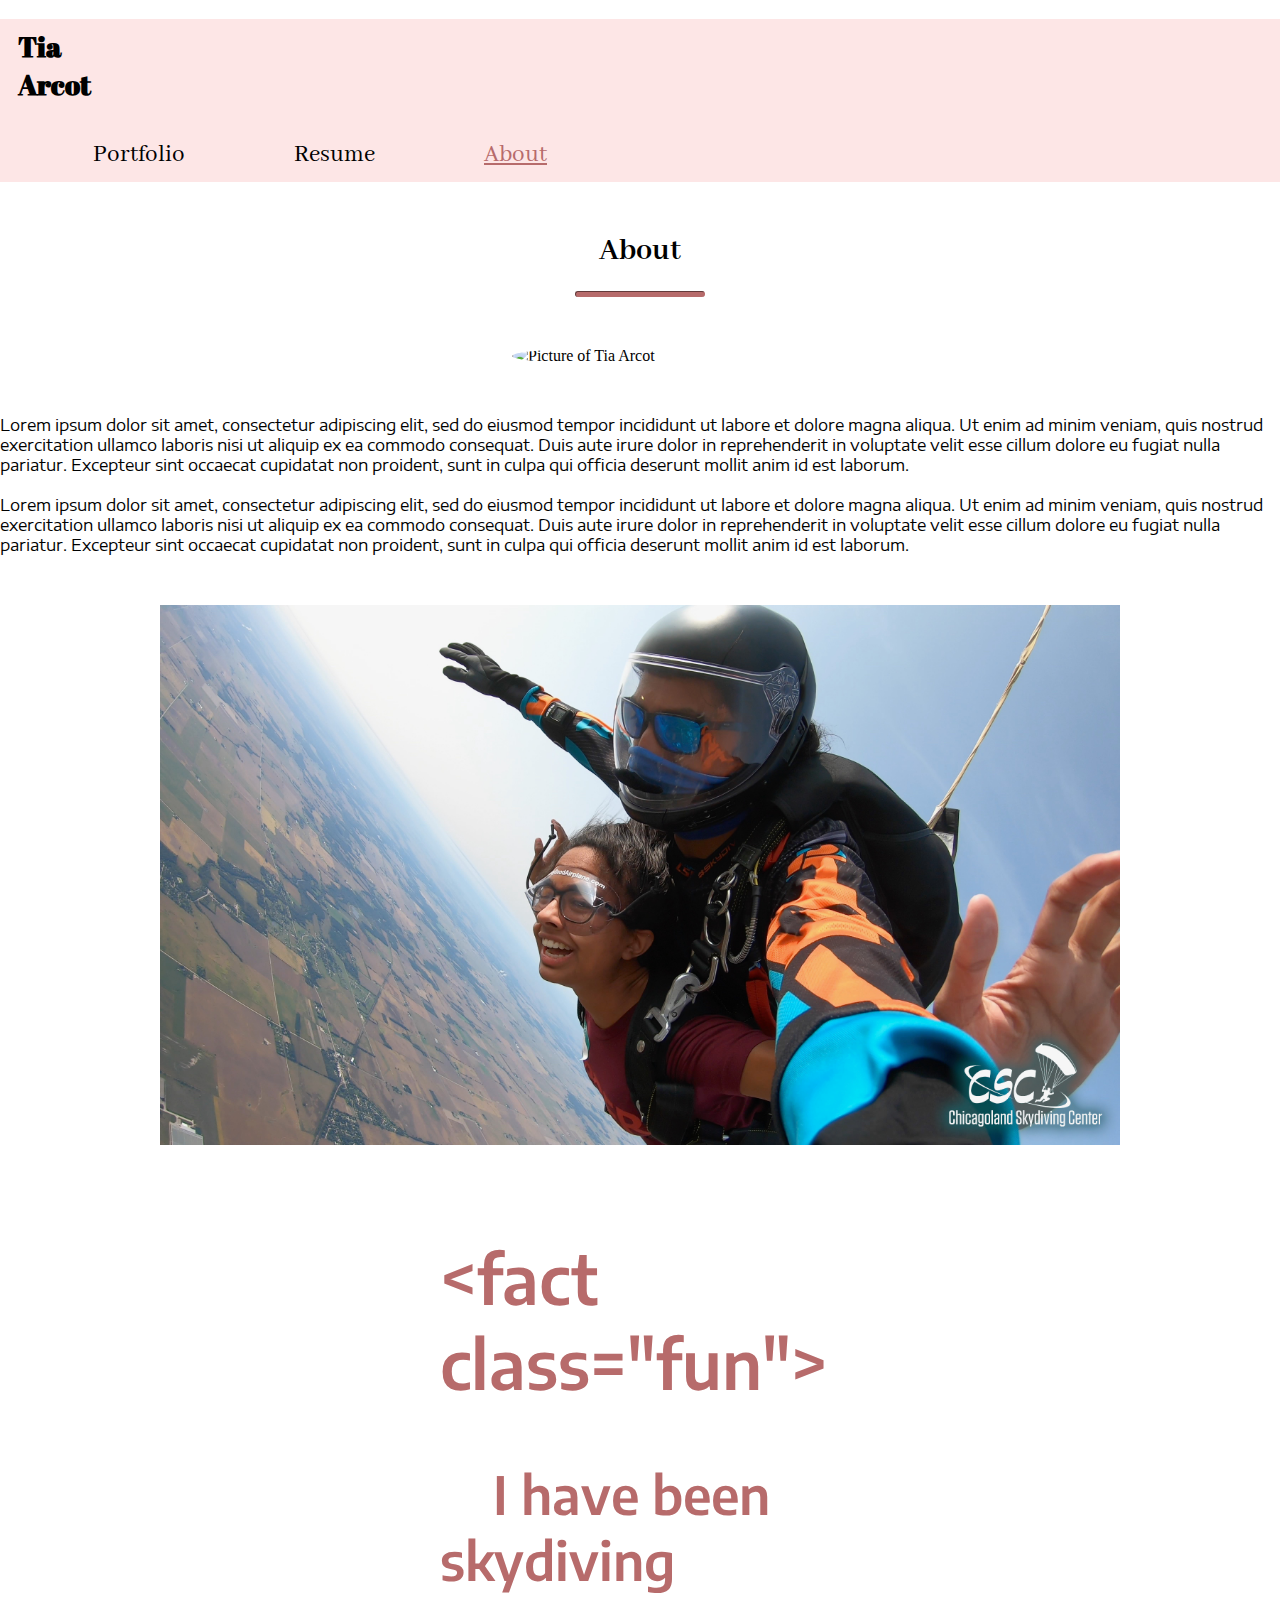
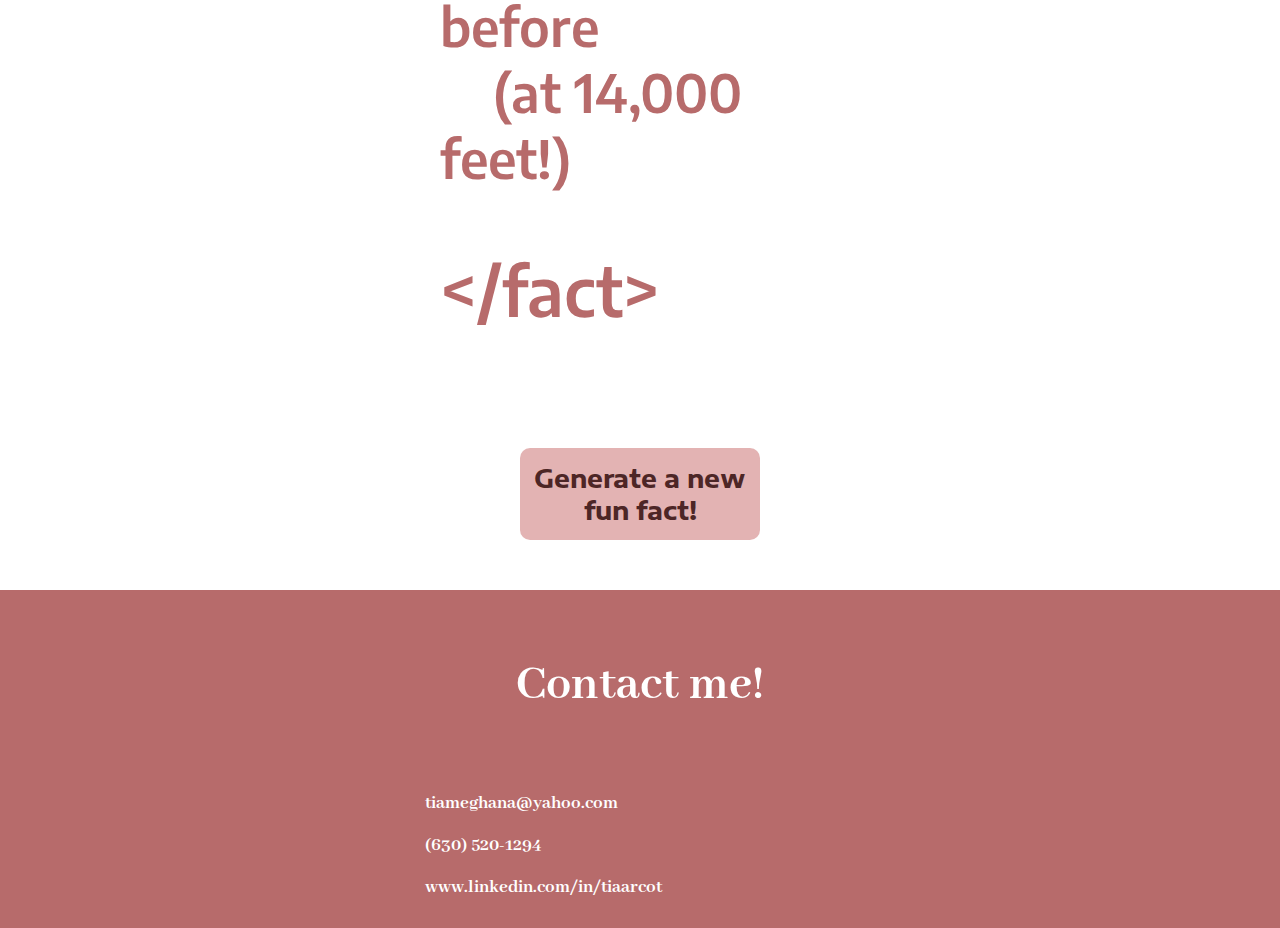
==== about.html @ 9329674c "adding files" ====
<!DOCTYPE html>
<html>
<head>
    <title>Tia Arcot</title>

    <!--Bootstrap-->
    <link href="https://cdn.jsdelivr.net/npm/bootstrap@5.1.3/dist/css/bootstrap.min.css" rel="stylesheet" integrity="sha384-1BmE4kWBq78iYhFldvKuhfTAU6auU8tT94WrHftjDbrCEXSU1oBoqyl2QvZ6jIW3" crossorigin="anonymous">

    <!--Regular CSS-->
    <link rel="stylesheet" href="style.css">

    <!--Abril Fatface Font-->
    <link rel="preconnect" href="https://fonts.googleapis.com">
    <link rel="preconnect" href="https://fonts.gstatic.com" crossorigin>
    <link href="https://fonts.googleapis.com/css2?family=Abril+Fatface&display=swap" rel="stylesheet">

    <!--Abhaya Libre Font-->
    <link rel="preconnect" href="https://fonts.googleapis.com">
    <link rel="preconnect" href="https://fonts.gstatic.com" crossorigin>
    <link href="https://fonts.googleapis.com/css2?family=Abhaya+Libre:wght@700&display=swap" rel="stylesheet">

    <!--Encode Sans Expanded Font-->
    <link rel="preconnect" href="https://fonts.googleapis.com">
    <link rel="preconnect" href="https://fonts.gstatic.com" crossorigin>
    <link href="https://fonts.googleapis.com/css2?family=Encode+Sans+Expanded:wght@400;600&display=swap" rel="stylesheet">

    <!--Encode Sans Font-->
    <link rel="preconnect" href="https://fonts.googleapis.com">
    <link rel="preconnect" href="https://fonts.gstatic.com" crossorigin>
    <link href="https://fonts.googleapis.com/css2?family=Encode+Sans:wght@400;500;600;700;800&display=swap" rel="stylesheet">

    <!--Font Awesome Icons-->
    <script src="https://kit.fontawesome.com/a4cff998de.js" crossorigin="anonymous"></script>
</head>
<body>
    <div class="container-fluid navbar">
        <h1><a href="homepage.html">Tia<br>Arcot</a></h1>
        <ul>
            <li><a href="portfolio.html">Portfolio</a></li>
            <li><a  href="resume.html">Resume</a></li>
            <li class="active"><a  href='about.html'>About</a></li>
        </ul>
    </div>
    <h1 class="pageTitle">About</h1>
    <hr size="1">
    <img class="img-fluid aboutPicture" src="assets/tiapicture.jpg" alt="Picture of Tia Arcot"/>
    <div class="container aboutText">
        <p>Lorem ipsum dolor sit amet, consectetur adipiscing elit, sed do eiusmod tempor incididunt ut labore et dolore magna aliqua. Ut enim ad minim veniam, quis nostrud exercitation ullamco laboris nisi ut aliquip ex ea commodo consequat. Duis aute irure dolor in reprehenderit in voluptate velit esse cillum dolore eu fugiat nulla pariatur. Excepteur sint occaecat cupidatat non proident, sunt in culpa qui officia deserunt mollit anim id est laborum.<br><br>Lorem ipsum dolor sit amet, consectetur adipiscing elit, sed do eiusmod tempor incididunt ut labore et dolore magna aliqua. Ut enim ad minim veniam, quis nostrud exercitation ullamco laboris nisi ut aliquip ex ea commodo consequat. Duis aute irure dolor in reprehenderit in voluptate velit esse cillum dolore eu fugiat nulla pariatur. Excepteur sint occaecat cupidatat non proident, sunt in culpa qui officia deserunt mollit anim id est laborum.</p>
    </div>
    <div class="container d-flex align-items-center justify-content-center fact">
        <div class="row text-center">
            <div class="col-lg factImage">
                <img class="img-fluid" src="assets/skydiving.jpg" alt="Picture of Tia Skydiving"/>
            </div>
            <div class="col-lg align-self-center factText">
                <h2>&lt;fact class="fun"&gt;</h2>
                <h3>&emsp;I have been skydiving before<br>&emsp;(at 14,000 feet!)</h3>
                <h2>&lt;/fact&gt;</h2>
            </div>
        </div>
    </div>
    <button type="button" class="aboutButton" onclick="formValidation()">Generate a new<br>fun fact!</button>
    <div class="container-fluid contact">
        <div class="row text-center">
            <div class="col-lg-6 align-self-center contactHeading">
                <h2>Contact me!</h2>
            </div>
            <div class="col-lg-6 align-self-center contactInfo">
                <h3><a href="mailto:someone@yoursite.com"><i class="fa-solid fa-envelope"></i>tiameghana@yahoo.com</a></h3>
                <h3><i class="fa-solid fa-phone"></i>(630) 520-1294</h3>
                <h3><a href="https://www.linkedin.com/in/tiaarcot/" target="_blank"><i class="fa-brands fa-linkedin"></i>www.linkedin.com/in/tiaarcot</a></h3>
            </div>
        </div>
    </div>
</body>
</html>
---- style.css ----
html,body {
    margin:0;
    padding:0;
    overflow-x:hidden;
}

body {
    padding-bottom: 50px;
}

/*Navbar*/
.navbar {
    background-color: #FDE6E6;
}

.navbar h1 {
    font-family: 'Abril Fatface', cursive;
    font-size: 28px;
    margin-left: 10px;
}

.navbar ul {
  display: block;
  list-style-type: none;
  margin-bottom: 0px;
  padding-top: 18px;
  font-family: 'Abhaya Libre', serif;
}

.navbar li {
  display: inline-block;
  padding: 5px 30px;
  font-size: 25px;
  margin-left: 15px;
  margin-right: 15px;
  margin-top: -50px;
}

.navbar a {
  display: block;
  padding: 8px;
  color: black;
  text-decoration: none;
}

.navbar a:hover {
  color: #B76B6B;
}

.active a {
    color: #B76B6B;
    text-decoration: underline;
}

/*General Bootstrap Alignment*/
.row  {
    text-align: center;
}

/*Homepage*/
.homepageSentence {
    position: relative;
    text-align: center;
    font-family: 'Encode Sans Expanded', sans-serif;
    font-size: 35px;
    margin-top: 50px;
}

#changeWord {
    color: #B76B6B;
    font-weight: 800;
}

#changeWord:after {
  content:"";
  animation: changeWord 5s linear infinite;
}

@keyframes changeWord {
  0% { content:"content writing"; }
  20% { content:"design"; }
  40% { content:"problem-solving"; }
  60% { content: "research"; }
  80% { content: "analytics"; }
  100% { content:"content writing"; }
}

.helloImage img {
    max-height: 664.5px;
    max-width: 405px;
}

.helloText {
    font-family: 'Encode Sans Expanded', sans-serif;
    text-align: left;
}

.helloText h2 {
    font-size: 50px;
    font-weight: 600;
    margin-bottom: 25px;
}

.helloText p {
    font-size: 25px;
    font-weight: 400;
}

.pageLinks {
    font-family: 'Abhaya Libre', serif;
}

.pageLinks h3 {
    font-size: 30px;
    margin-top: 50px;
}

.pageLinks img {
    max-width: 55%;
    max-height: 55%x;
    margin-bottom: 50px;
}

.homepageLink {
    text-decoration: none;
    color: black;
}

.homepageLink:hover {
    color: #B76B6B;
}


/*General Underline Styling*/
hr {
    height: 5px;
    max-width: 10%;
    background: #B76B6B;
    margin: 0 auto;
    border-color: #B76B6B;
    border-radius: 10px;
    margin-bottom: 50px;
    opacity: 100%;
}

/*General Page Title*/
.pageTitle {
    text-align: center;
    font-family: 'Abhaya Libre', serif;
    margin-top: 50px;
}

/*Portfolio Page*/
.portfolioButton {
  background: #B76B6B;
  border: 1px #B76B6B;
  border-radius: 10px;
  display: block;
  font-family: 'Abhaya Libre', serif;
  text-align: center;
  width: 60%;
  padding: 14px;
  font-size: 20px;
  margin-left: auto;
  margin-right: auto;
  margin-bottom: 30px;
  color: white;
}

.portfolioButtons a {
    text-decoration: none;
}

.portfolioButtons button:hover {
    background-color: #E3B3B3;
    transition: 0.3s;
}

.portfolioHeadings {
    text-align: center;
    font-family: 'Abhaya Libre', serif;
    margin-top: 75px;
}

.left {
    background-color: #FFFAFA;
    border-style: solid;
    border-width: 2px;
    border-color: #B76B6B;
    border-radius: 10px;
    padding: 15px;
    transition: transform 0.5s;
}

.right {
    background-color: #FFFAFA;
    border-style: solid;
    border-width: 2px;
    border-color: #B76B6B;
    border-radius: 10px;
    padding: 15px;
    transition: transform 0.5s;
}

.left:hover {
    transform: scale(1.05);
}

.right:hover {
    transform: scale(1.05);
}

.left h5 {
    text-align: center;
    font-family: 'Encode Sans', sans-serif;
    font-weight: 700;
    color: #B76B6B;
}

.left h6 {
    text-align: center;
    font-family: 'Encode Sans', sans-serif;
    font-weight: 600;
}

.left p {
    font-family: 'Encode Sans', sans-serif;
    font-weight: 500;
}

.right h5 {
    text-align: center;
    font-family: 'Encode Sans', sans-serif;
    font-weight: 700;
    color: #B76B6B;
}

.right h6 {
    text-align: center;
    font-family: 'Encode Sans', sans-serif;
    font-weight: 600;
}

.right p {
    font-family: 'Encode Sans', sans-serif;
    font-weight: 500;
}

.projectLink {
    text-decoration: none;
    color: black;
}

.projectLink:hover {
    text-decoration: none;
    color: black !important;
}

/*Resume Page*/
iframe {
     width: 75%;
     height: 500px;
     display: block;
     margin: 0px auto;
}

/*About Page*/
.aboutPicture {
    border-radius: 50%;
    width: 20%;
    height: 20%;
    display: block;
    margin: 0 auto;
}

.aboutText {
    font-family: 'Encode Sans Expanded', sans-serif;
    margin-left: auto;
    margin-right: auto;
    margin-top: 50px;
}

.fact {
    margin-top: 50px;
    display: block;
}

.factText {
    font-family: 'Encode Sans', sans-serif;
    text-align: left;
    color: #B76B6B;
    font-size: 45px;
    font-weight: bold;
    padding: 30px 0;
    margin: auto;
    width: 400px;
}

.factText h2 {
    font-weight: 600;
}

.factText h3 {
    font-weight: 600;
}

.factImage img {
    width: 75%;
    height: auto;
}

.aboutButton {
  background: #E3B3B3;
  border: 1px #E3B3B3;
  border-radius: 10px;
  display: block;
  font-family: 'Encode Sans Expanded', sans-serif;
  font-weight: 700;
  text-align: center;
  max-width: 50%;
  padding: 14px;
  font-size: 25px;
  margin: 30px auto;
  color: #4D2626;
}

.contact {
    font-family: 'Abhaya Libre', serif;
    background-color: #B76B6B;
    color: white;
    padding: 10px;
    margin-top: 50px;
    margin-bottom: -50px;
}

.contactHeading {
    padding: 15px 0;
}

.contactHeading h2 {
    font-size: 50px;
}

.contactInfo {
    text-align: left;
    width: 450px;
    margin: 0 auto;
}

.contactInfo h3 {
    margin: 20px 0;
}

.contact i {
    color: white;
    margin-right: 10px;
}

.contact a {
    text-decoration: none;
    color: white;
}

.contact a:hover {
    text-decoration: none;
    color: #E3B3B3;
}
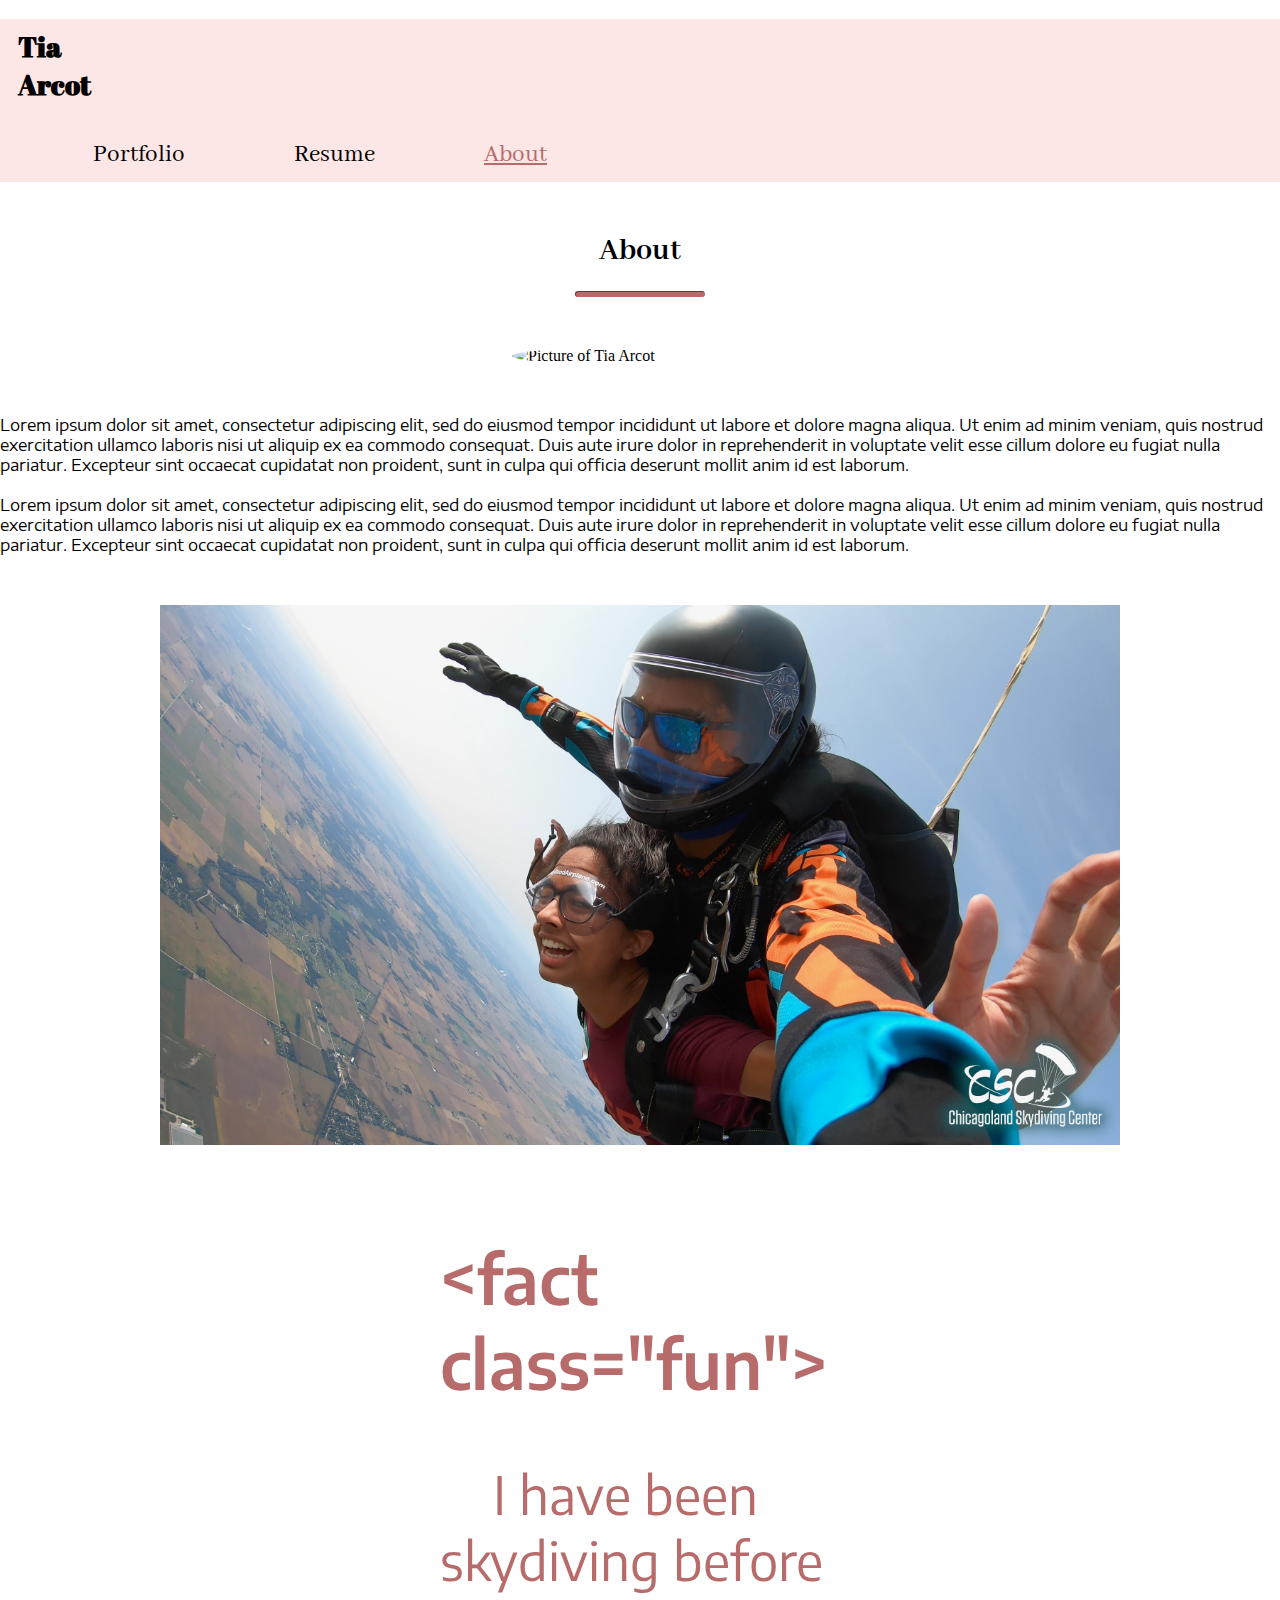
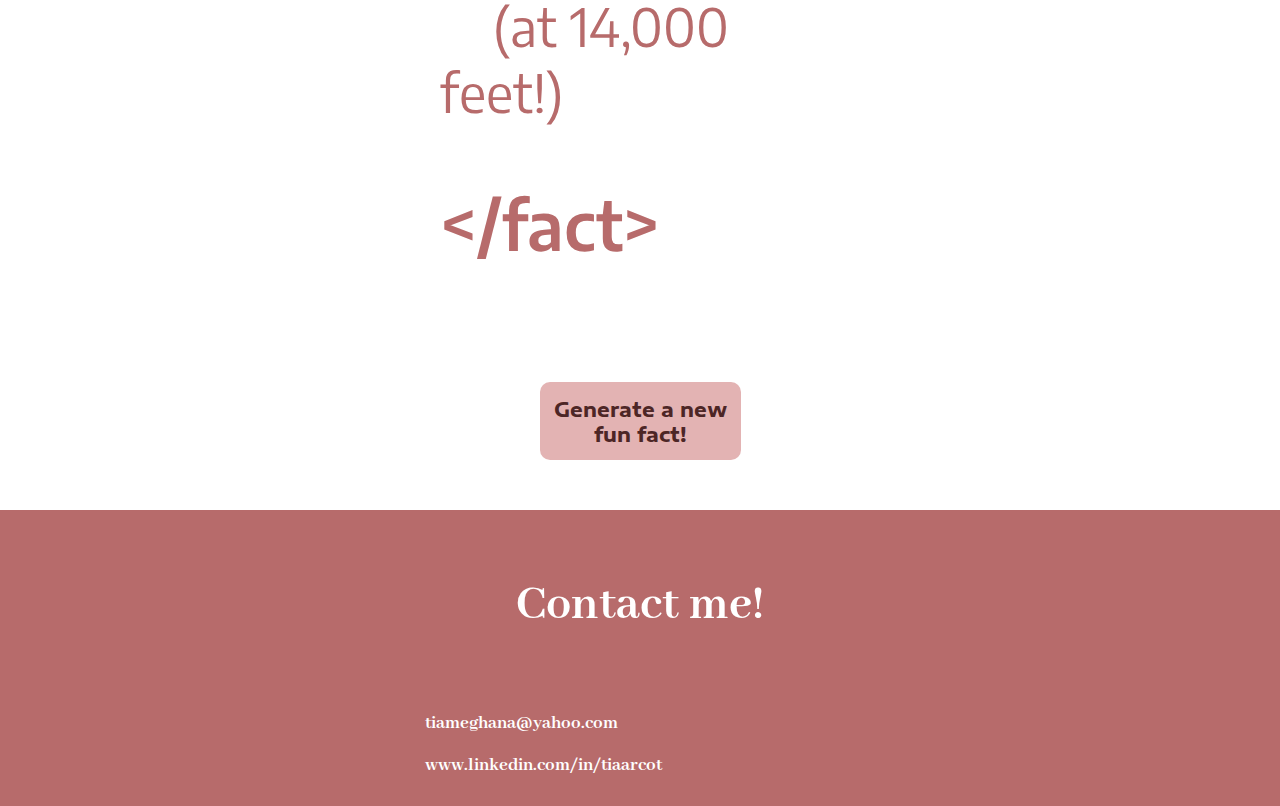
==== commit 7ccda029: "added Javascript, renamed homepage.html, HTML changes" ====
--- a/about.html
+++ b/about.html
@@ -8,6 +8,10 @@
 
     <!--Regular CSS-->
     <link rel="stylesheet" href="style.css">
+
+    <!--JQuery/Javascript-->
+    <script src="https://ajax.googleapis.com/ajax/libs/jquery/3.6.0/jquery.min.js"></script>
+    <script src="main.js" type="text/javascript"></script>
 
     <!--Abril Fatface Font-->
     <link rel="preconnect" href="https://fonts.googleapis.com">
@@ -34,7 +38,7 @@
 </head>
 <body>
     <div class="container-fluid navbar">
-        <h1><a href="homepage.html">Tia<br>Arcot</a></h1>
+        <h1><a href="index.html">Tia<br>Arcot</a></h1>
         <ul>
             <li><a href="portfolio.html">Portfolio</a></li>
             <li><a  href="resume.html">Resume</a></li>
@@ -47,19 +51,19 @@
     <div class="container aboutText">
         <p>Lorem ipsum dolor sit amet, consectetur adipiscing elit, sed do eiusmod tempor incididunt ut labore et dolore magna aliqua. Ut enim ad minim veniam, quis nostrud exercitation ullamco laboris nisi ut aliquip ex ea commodo consequat. Duis aute irure dolor in reprehenderit in voluptate velit esse cillum dolore eu fugiat nulla pariatur. Excepteur sint occaecat cupidatat non proident, sunt in culpa qui officia deserunt mollit anim id est laborum.<br><br>Lorem ipsum dolor sit amet, consectetur adipiscing elit, sed do eiusmod tempor incididunt ut labore et dolore magna aliqua. Ut enim ad minim veniam, quis nostrud exercitation ullamco laboris nisi ut aliquip ex ea commodo consequat. Duis aute irure dolor in reprehenderit in voluptate velit esse cillum dolore eu fugiat nulla pariatur. Excepteur sint occaecat cupidatat non proident, sunt in culpa qui officia deserunt mollit anim id est laborum.</p>
     </div>
-    <div class="container d-flex align-items-center justify-content-center fact">
+    <div class="container fact">
         <div class="row text-center">
             <div class="col-lg factImage">
-                <img class="img-fluid" src="assets/skydiving.jpg" alt="Picture of Tia Skydiving"/>
+                <img class="img-fluid changingImage" src="assets/skydiving.jpg" alt="Picture of Tia Skydiving"/>
             </div>
             <div class="col-lg align-self-center factText">
                 <h2>&lt;fact class="fun"&gt;</h2>
-                <h3>&emsp;I have been skydiving before<br>&emsp;(at 14,000 feet!)</h3>
+                <h3 id="changingFact">&emsp;I have been skydiving before<br>&emsp;(at 14,000 feet!)</h3>
                 <h2>&lt;/fact&gt;</h2>
             </div>
         </div>
     </div>
-    <button type="button" class="aboutButton" onclick="formValidation()">Generate a new<br>fun fact!</button>
+    <button type="button" id="aboutButton">Generate a new<br>fun fact!</button>
     <div class="container-fluid contact">
         <div class="row text-center">
             <div class="col-lg-6 align-self-center contactHeading">
@@ -67,7 +71,6 @@
             </div>
             <div class="col-lg-6 align-self-center contactInfo">
                 <h3><a href="mailto:someone@yoursite.com"><i class="fa-solid fa-envelope"></i>tiameghana@yahoo.com</a></h3>
-                <h3><i class="fa-solid fa-phone"></i>(630) 520-1294</h3>
                 <h3><a href="https://www.linkedin.com/in/tiaarcot/" target="_blank"><i class="fa-brands fa-linkedin"></i>www.linkedin.com/in/tiaarcot</a></h3>
             </div>
         </div>
--- a/style.css
+++ b/style.css
@@ -258,10 +258,8 @@
 
 /*Resume Page*/
 iframe {
-     width: 75%;
+     width: 100%;
      height: 500px;
-     display: block;
-     margin: 0px auto;
 }
 
 /*About Page*/
@@ -301,7 +299,7 @@
 }
 
 .factText h3 {
-    font-weight: 600;
+    font-weight: 400;
 }
 
 .factImage img {
@@ -309,7 +307,7 @@
     height: auto;
 }
 
-.aboutButton {
+#aboutButton {
   background: #E3B3B3;
   border: 1px #E3B3B3;
   border-radius: 10px;
@@ -319,9 +317,14 @@
   text-align: center;
   max-width: 50%;
   padding: 14px;
-  font-size: 25px;
+  font-size: 20px;
   margin: 30px auto;
   color: #4D2626;
+  transition: 0.5s;
+}
+
+#aboutButton:hover {
+    background-color: #FFDFDF;
 }
 
 .contact {
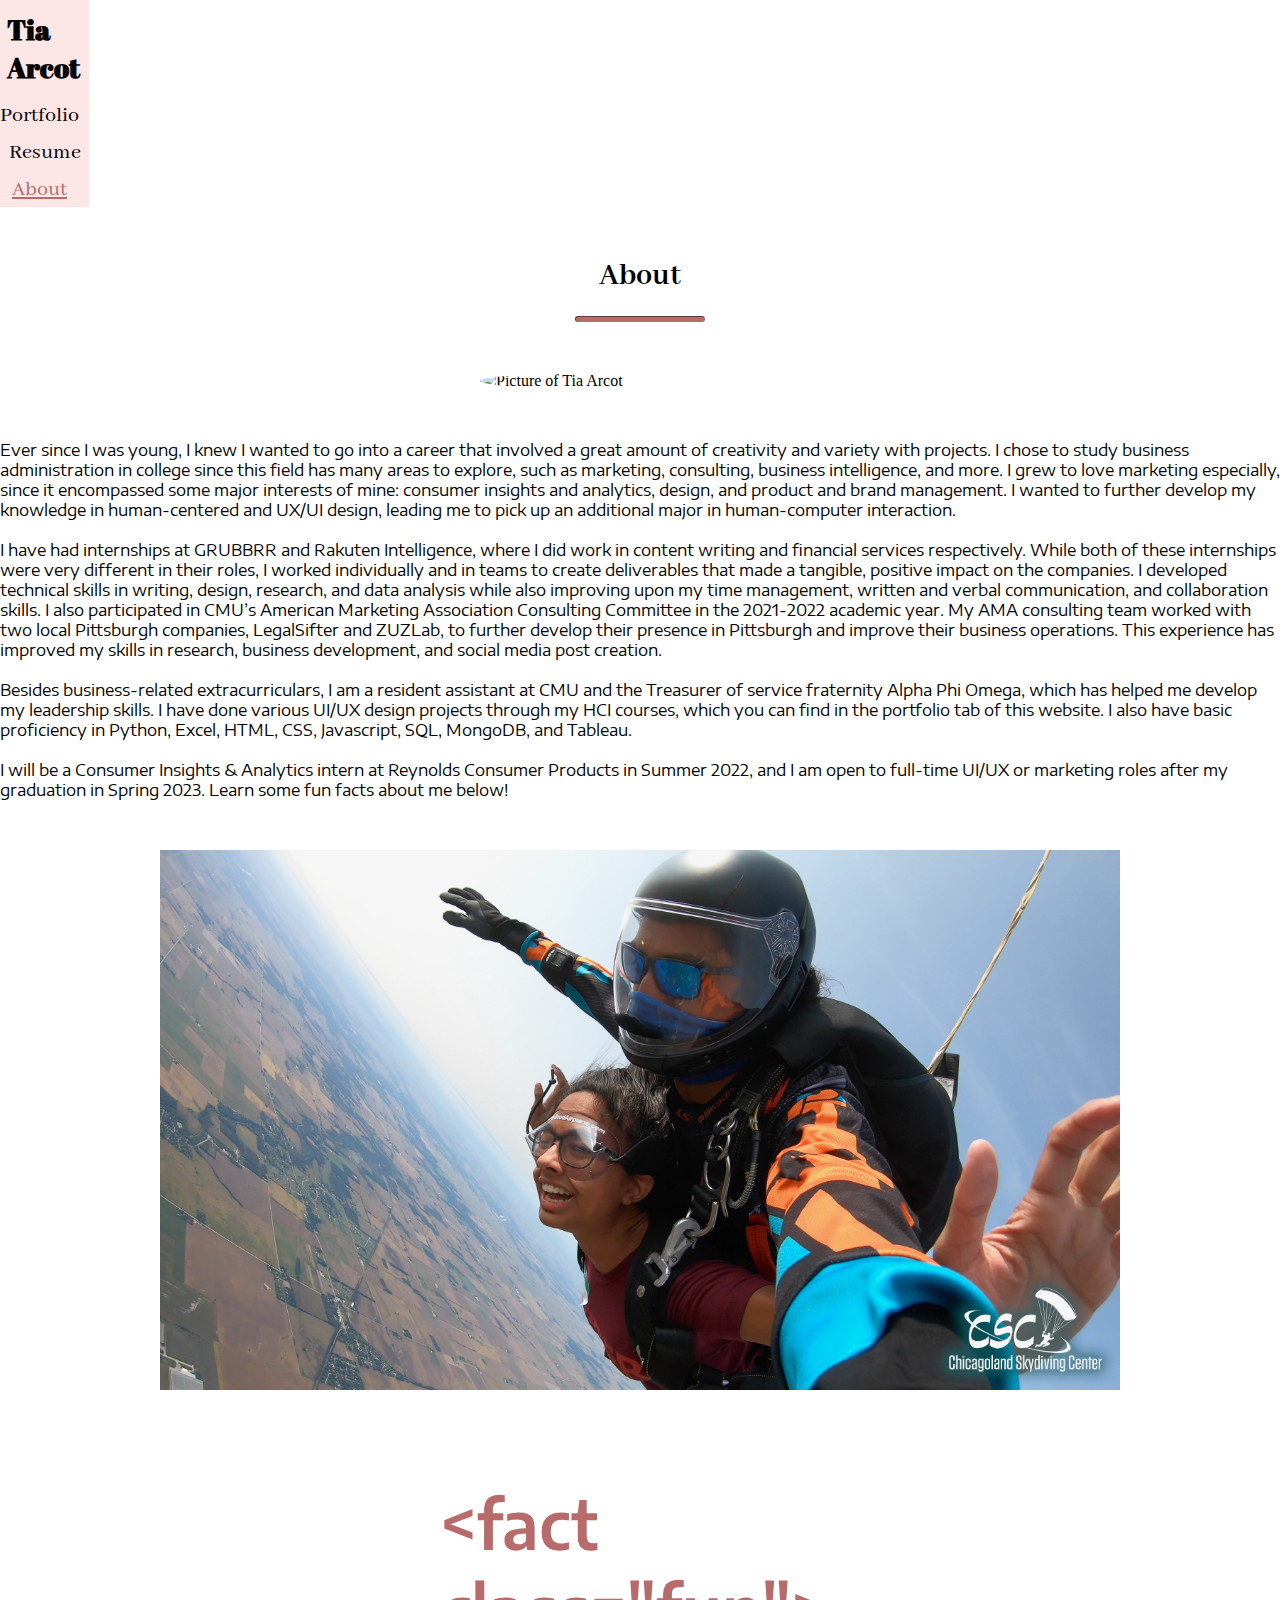
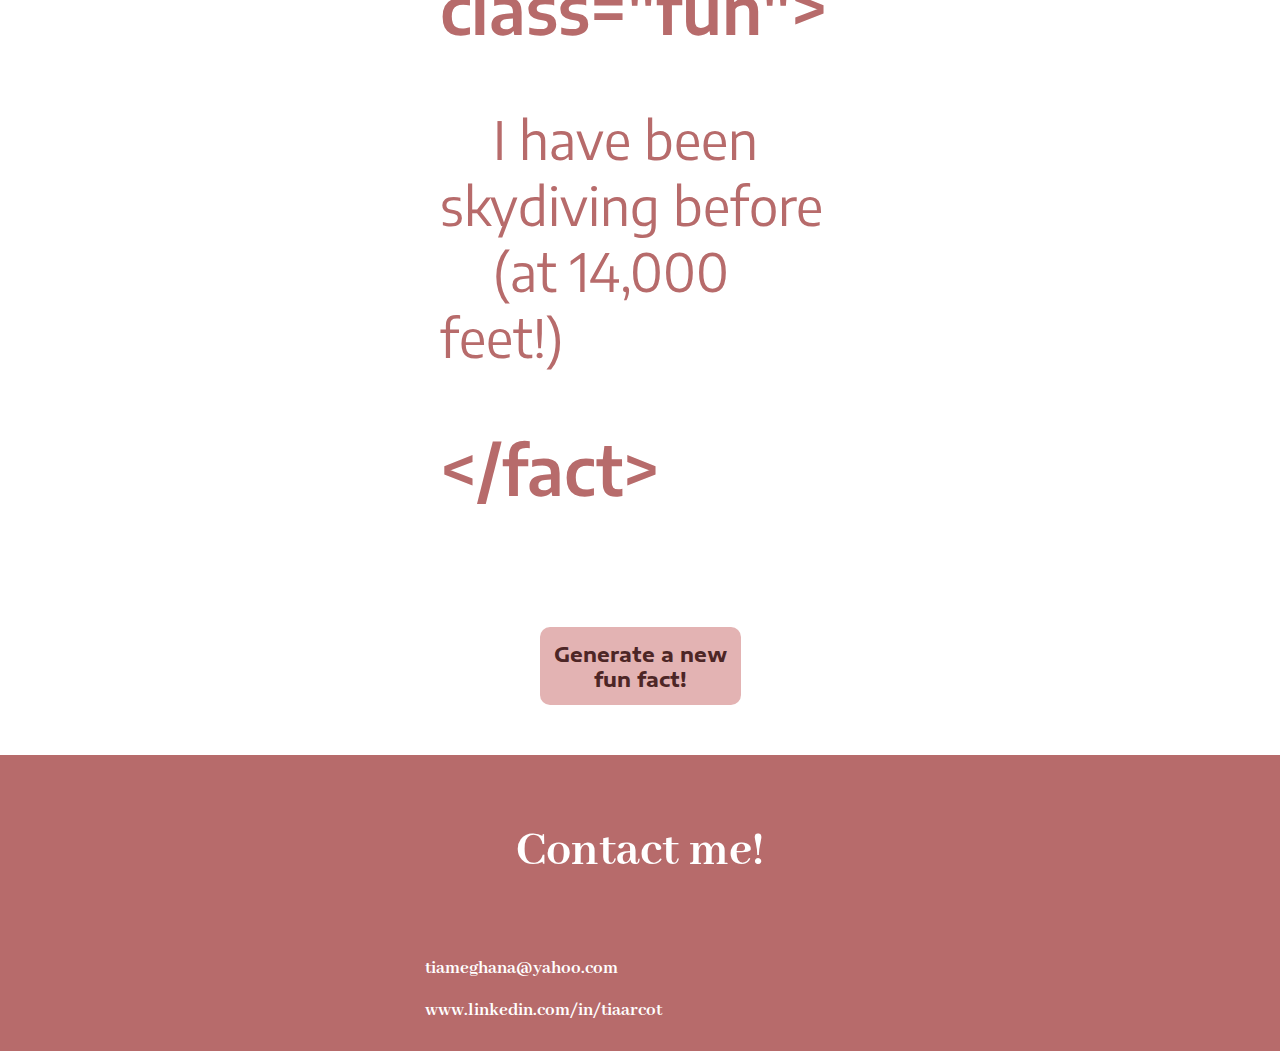
==== commit e26bcbb6: "added files and made changes" ====
--- a/about.html
+++ b/about.html
@@ -1,10 +1,11 @@
 <!DOCTYPE html>
 <html>
 <head>
-    <title>Tia Arcot</title>
+    <title>Tia Arcot - About</title>
 
     <!--Bootstrap-->
     <link href="https://cdn.jsdelivr.net/npm/bootstrap@5.1.3/dist/css/bootstrap.min.css" rel="stylesheet" integrity="sha384-1BmE4kWBq78iYhFldvKuhfTAU6auU8tT94WrHftjDbrCEXSU1oBoqyl2QvZ6jIW3" crossorigin="anonymous">
+    <meta name="viewport" content="width=device-width, initial-scale=1">
 
     <!--Regular CSS-->
     <link rel="stylesheet" href="style.css">
@@ -26,7 +27,7 @@
     <!--Encode Sans Expanded Font-->
     <link rel="preconnect" href="https://fonts.googleapis.com">
     <link rel="preconnect" href="https://fonts.gstatic.com" crossorigin>
-    <link href="https://fonts.googleapis.com/css2?family=Encode+Sans+Expanded:wght@400;600&display=swap" rel="stylesheet">
+    <link href="https://fonts.googleapis.com/css2?family=Encode+Sans+Expanded:wght@400;500;600;700;800&display=swap" rel="stylesheet">
 
     <!--Encode Sans Font-->
     <link rel="preconnect" href="https://fonts.googleapis.com">
@@ -38,18 +39,30 @@
 </head>
 <body>
     <div class="container-fluid navbar">
-        <h1><a href="index.html">Tia<br>Arcot</a></h1>
-        <ul>
-            <li><a href="portfolio.html">Portfolio</a></li>
-            <li><a  href="resume.html">Resume</a></li>
-            <li class="active"><a  href='about.html'>About</a></li>
-        </ul>
+        <div class="row text-center">
+            <div class="col-lg tiaarcot">
+                <h1><a href="index.html">Tia Arcot</a></h1>
+            </div>
+            <div class=col-lg-6>
+            </div>
+            <div class="col-lg navbarLink portfolioLink align-self-center">
+                <a  href="portfolio.html">Portfolio</a>
+            </div>
+            <div class="col-lg navbarLink resumeLink align-self-center">
+                <a  href="resume.html">Resume</a>
+            </div>
+            <div class="col-lg navbarLink aboutLink align-self-center active">
+                <a  href='about.html'>About</a>
+            </div>
+        </div>
     </div>
     <h1 class="pageTitle">About</h1>
     <hr size="1">
     <img class="img-fluid aboutPicture" src="assets/tiapicture.jpg" alt="Picture of Tia Arcot"/>
     <div class="container aboutText">
-        <p>Lorem ipsum dolor sit amet, consectetur adipiscing elit, sed do eiusmod tempor incididunt ut labore et dolore magna aliqua. Ut enim ad minim veniam, quis nostrud exercitation ullamco laboris nisi ut aliquip ex ea commodo consequat. Duis aute irure dolor in reprehenderit in voluptate velit esse cillum dolore eu fugiat nulla pariatur. Excepteur sint occaecat cupidatat non proident, sunt in culpa qui officia deserunt mollit anim id est laborum.<br><br>Lorem ipsum dolor sit amet, consectetur adipiscing elit, sed do eiusmod tempor incididunt ut labore et dolore magna aliqua. Ut enim ad minim veniam, quis nostrud exercitation ullamco laboris nisi ut aliquip ex ea commodo consequat. Duis aute irure dolor in reprehenderit in voluptate velit esse cillum dolore eu fugiat nulla pariatur. Excepteur sint occaecat cupidatat non proident, sunt in culpa qui officia deserunt mollit anim id est laborum.</p>
+        <p>Ever since I was young, I knew I wanted to go into a career that involved a great amount of creativity and variety with projects. I chose to study business administration in college since this field has many areas to explore, such as marketing, consulting, business intelligence, and more. I grew to love marketing especially, since it encompassed some major interests of mine: consumer insights and analytics, design, and product and brand management. I wanted to further develop my knowledge in human-centered and UX/UI design, leading me to pick up an additional major in human-computer interaction.<br><br>I have had internships at GRUBBRR and Rakuten Intelligence, where I did work in content writing and financial services respectively. While both of these internships were very different in their roles, I worked individually and in teams to create deliverables that made a tangible, positive impact on the companies. I developed technical skills in writing, design, research, and data analysis while also improving upon my time management, written and verbal communication, and collaboration skills. I also participated in CMU’s American Marketing Association Consulting Committee in the 2021-2022 academic year. My AMA consulting team worked with two local Pittsburgh companies, LegalSifter and ZUZLab, to further develop their presence in Pittsburgh and improve their business operations. This experience has improved my skills in research, business development, and social media post creation. <br><br>Besides business-related extracurriculars, I am a resident assistant at CMU and the Treasurer of service fraternity Alpha Phi Omega, which has helped me develop my leadership skills. I have done various UI/UX design projects through my HCI courses, which you can find in the portfolio tab of this website. I also have basic proficiency in Python, Excel, HTML, CSS, Javascript, SQL, MongoDB, and Tableau.<br><br>I will be a Consumer Insights & Analytics intern at Reynolds Consumer Products in Summer 2022, and I am open to full-time UI/UX or marketing roles after my graduation in Spring 2023. Learn some fun facts about me below!
+
+</p>
     </div>
     <div class="container fact">
         <div class="row text-center">
@@ -58,12 +71,12 @@
             </div>
             <div class="col-lg align-self-center factText">
                 <h2>&lt;fact class="fun"&gt;</h2>
-                <h3 id="changingFact">&emsp;I have been skydiving before<br>&emsp;(at 14,000 feet!)</h3>
+                <h3 class="changingFact">&emsp;I have been skydiving before<br>&emsp;(at 14,000 feet!)</h3>
                 <h2>&lt;/fact&gt;</h2>
             </div>
         </div>
     </div>
-    <button type="button" id="aboutButton">Generate a new<br>fun fact!</button>
+    <button type="button" class="aboutButton">Generate a new<br>fun fact!</button>
     <div class="container-fluid contact">
         <div class="row text-center">
             <div class="col-lg-6 align-self-center contactHeading">
--- a/style.css
+++ b/style.css
@@ -11,36 +11,34 @@
 /*Navbar*/
 .navbar {
     background-color: #FDE6E6;
+    display: inline-block;
+    text-align: center;
 }
 
 .navbar h1 {
     font-family: 'Abril Fatface', cursive;
     font-size: 28px;
-    margin-left: 10px;
-}
-
-.navbar ul {
-  display: block;
-  list-style-type: none;
-  margin-bottom: 0px;
-  padding-top: 18px;
-  font-family: 'Abhaya Libre', serif;
-}
-
-.navbar li {
-  display: inline-block;
-  padding: 5px 30px;
-  font-size: 25px;
-  margin-left: 15px;
-  margin-right: 15px;
-  margin-top: -50px;
-}
-
-.navbar a {
-  display: block;
-  padding: 8px;
+    margin: auto;
+    width: 75px;
+    text-align: left;
+    padding: 10px 0;
+}
+
+.tiaarcot a {
+    text-decoration: none;
+    color: black;
+}
+
+.navbarLink {
+    text-align: center;
+    font-size: 22px;
+    padding: 5px 0;
+}
+
+.navbarLink a {
   color: black;
   text-decoration: none;
+  font-family: 'Abhaya Libre', serif;
 }
 
 .navbar a:hover {
@@ -50,6 +48,14 @@
 .active a {
     color: #B76B6B;
     text-decoration: underline;
+}
+
+.aboutLink {
+    margin-right: 10px;
+}
+
+.portfolioLink {
+    margin-right: 10px;
 }
 
 /*General Bootstrap Alignment*/
@@ -68,7 +74,7 @@
 
 #changeWord {
     color: #B76B6B;
-    font-weight: 800;
+    font-weight: 700;
 }
 
 #changeWord:after {
@@ -150,7 +156,83 @@
     margin-top: 50px;
 }
 
+/*General Project Image Styling*/
+.computer {
+    width: 90%;
+    height: auto;
+    padding: 20px 0;
+}
+
+.tablet {
+    width: 50%;
+    height: auto;
+    padding: 20px 0;
+}
+
+.phone {
+    width: 30%;
+    height: auto;
+    padding: 20px 0;
+}
+
+.flyer {
+    width: 50%;
+    height: auto;
+    padding: 20px 0;
+    webkit-filter: drop-shadow(5px 5px 5px #666666);
+    filter: drop-shadow(5px 5px 5px #666666);
+}
+
+.smPost {
+    width: 50%;
+    height: auto;
+    padding: 20px 0;
+    webkit-filter: drop-shadow(5px 5px 5px #666666);
+    filter: drop-shadow(5px 5px 5px #666666);
+}
+
+
+.calendar {
+    width: 90%;
+    height: auto;
+    padding: 20px 0;
+    webkit-filter: drop-shadow(5px 5px 5px #666666);
+    filter: drop-shadow(5px 5px 5px #666666);
+}
+
 /*Portfolio Page*/
+.backToTop {
+    color: white;
+    background-color: #B76B6B;
+    border-style: solid;
+    border-color: #B76B6B;
+    border-radius: 50%;
+    font-size: 30px;
+    position: fixed;
+    right: 20px;
+    bottom: 20px;
+    display: none;
+    cursor: pointer;
+    display: inline-flex;
+    flex-direction: column;
+    justify-content: center;
+    align-items: center;
+    height: 50px;
+    width: 50px;
+    z-index: 1;
+}
+
+.backToTop i {
+    color: white;
+    display: block;
+}
+
+.backToTop:hover, .backToTop:focus {
+   background-color:#B76B6B !important;
+   border-color: #B76B6B !important;
+   outline: none !important;
+}
+
 .portfolioButton {
   background: #B76B6B;
   border: 1px #B76B6B;
@@ -182,68 +264,76 @@
     margin-top: 75px;
 }
 
-.left {
-    background-color: #FFFAFA;
-    border-style: solid;
-    border-width: 2px;
-    border-color: #B76B6B;
-    border-radius: 10px;
-    padding: 15px;
-    transition: transform 0.5s;
-}
-
-.right {
-    background-color: #FFFAFA;
-    border-style: solid;
-    border-width: 2px;
-    border-color: #B76B6B;
-    border-radius: 10px;
-    padding: 15px;
-    transition: transform 0.5s;
-}
-
-.left:hover {
+.portfolioLeft {
+    background-color: #FFFAFA;
+    border-style: solid;
+    border-width: 1px;
+    border-color: #B76B6B;
+    border-radius: 10px;
+    padding: 15px;
+    transition: transform 0.5s;
+}
+
+.portfolioRight {
+    background-color: #FFFAFA;
+    border-style: solid;
+    border-width: 1px;
+    border-color: #B76B6B;
+    border-radius: 10px;
+    padding: 15px;
+    transition: transform 0.5s;
+}
+
+.portfolioLeft:hover {
     transform: scale(1.05);
 }
 
-.right:hover {
+.portfolioRight:hover {
     transform: scale(1.05);
 }
 
-.left h5 {
-    text-align: center;
-    font-family: 'Encode Sans', sans-serif;
-    font-weight: 700;
-    color: #B76B6B;
-}
-
-.left h6 {
+.portfolioLeft h5 {
+    text-align: center;
+    font-family: 'Encode Sans', sans-serif;
+    font-weight: 700;
+    color: #B76B6B;
+    padding-top: 5px;
+    padding-bottom: 3px;
+}
+
+.portfolioLeft h6 {
     text-align: center;
     font-family: 'Encode Sans', sans-serif;
     font-weight: 600;
-}
-
-.left p {
+    padding-bottom: 3px;
+}
+
+.portfolioLeft p {
     font-family: 'Encode Sans', sans-serif;
     font-weight: 500;
-}
-
-.right h5 {
-    text-align: center;
-    font-family: 'Encode Sans', sans-serif;
-    font-weight: 700;
-    color: #B76B6B;
-}
-
-.right h6 {
+    padding-bottom: 5px;
+}
+
+.portfolioRight h5 {
+    text-align: center;
+    font-family: 'Encode Sans', sans-serif;
+    font-weight: 700;
+    color: #B76B6B;
+    padding-top: 5px;
+    padding-bottom: 3px;
+}
+
+.portfolioRight h6 {
     text-align: center;
     font-family: 'Encode Sans', sans-serif;
     font-weight: 600;
-}
-
-.right p {
+    padding-bottom: 3px;
+}
+
+.portfolioRight p {
     font-family: 'Encode Sans', sans-serif;
     font-weight: 500;
+    padding-bottom: 5px;
 }
 
 .projectLink {
@@ -265,8 +355,8 @@
 /*About Page*/
 .aboutPicture {
     border-radius: 50%;
-    width: 20%;
-    height: 20%;
+    width: 25%;
+    height: 25%;
     display: block;
     margin: 0 auto;
 }
@@ -276,6 +366,7 @@
     margin-left: auto;
     margin-right: auto;
     margin-top: 50px;
+    font-weight: 400;
 }
 
 .fact {
@@ -307,7 +398,7 @@
     height: auto;
 }
 
-#aboutButton {
+.aboutButton {
   background: #E3B3B3;
   border: 1px #E3B3B3;
   border-radius: 10px;
@@ -323,7 +414,7 @@
   transition: 0.5s;
 }
 
-#aboutButton:hover {
+.aboutButton:hover {
     background-color: #FFDFDF;
 }
 
@@ -367,4 +458,335 @@
 .contact a:hover {
     text-decoration: none;
     color: #E3B3B3;
-}+}
+
+/*General Project Page Guidelines*/
+.backToPortfolio {
+      font-family: 'Abhaya Libre', serif;
+      color:  #B76B6B;
+      font-size: 25px;
+      margin-left: 20px;
+      margin-top: 20px;
+}
+
+.projectText {
+    font-family: 'Encode Sans Expanded', serif;
+    font-weight: 400;
+}
+
+/*Blog Posts Page*/
+.backToPortfolio a {
+      font-family: 'Abhaya Libre', serif;
+      color:  #B76B6B;
+}
+
+.backToPortfolio a:hover {
+      font-family: 'Abhaya Libre', serif;
+      color:  #E3B3B3;
+}
+
+.blogPostsLeft {
+    display: block;
+    background-color: #FFFAFA;
+    color: #B76B6B;
+    border-style: solid;
+    border-width: 1px;
+    border-color: #B76B6B;
+    border-radius: 10px;
+    padding: 15px;
+    transition: transform 0.5s;
+}
+
+.blogPostsRight {
+    display: block;
+    background-color: #FFFAFA;
+    color: #B76B6B;
+    border-style: solid;
+    border-width: 1px;
+    border-color: #B76B6B;
+    border-radius: 10px;
+    padding: 15px;
+    transition: transform 0.5s;
+    margin-bottom: 20px;
+}
+
+.blogPostsLeft:hover {
+    transform: scale(1.03);
+}
+
+.blogPostsRight:hover {
+    transform: scale(1.03);
+}
+
+.blogPostsLeft h5 {
+    display: inline-block;
+    text-align: center;
+    font-family: 'Encode Sans', sans-serif;
+    font-weight: 700;
+}
+
+.blogPostsRight h5 {
+    display: inline-block;
+    text-align: center;
+    font-family: 'Encode Sans', sans-serif;
+    font-weight: 700;
+}
+
+/*E-Books Page*/
+.ebooksLeft {
+    background-color: #FFFAFA;
+    border-style: solid;
+    border-width: 1px;
+    border-color: #B76B6B;
+    border-radius: 10px;
+    padding: 15px;
+    transition: transform 0.5s;
+    margin-bottom: 15px;
+}
+
+.ebooksRight {
+    background-color: #FFFAFA;
+    border-style: solid;
+    border-width: 1px;
+    border-color: #B76B6B;
+    border-radius: 10px;
+    padding: 15px;
+    transition: transform 0.5s;
+    margin-bottom: 15px;
+}
+
+.ebooksLeft:hover {
+    transform: scale(1.03);
+}
+
+.ebooksRight:hover {
+    transform: scale(1.03);
+}
+
+.ebooksLeft h5 {
+    text-align: center;
+    font-family: 'Encode Sans', sans-serif;
+    font-weight: 700;
+    color: #B76B6B;
+    padding-top: 5px;
+    padding-bottom: 3px;
+}
+
+.ebooksLeft h6 {
+    text-align: center;
+    font-family: 'Encode Sans', sans-serif;
+    font-weight: 600;
+    padding-bottom: 3px;
+}
+
+.ebooksRight h5 {
+    text-align: center;
+    font-family: 'Encode Sans', sans-serif;
+    font-weight: 700;
+    color: #B76B6B;
+    padding-top: 5px;
+    padding-bottom: 3px;
+}
+
+.ebooksRight h6 {
+    text-align: center;
+    font-family: 'Encode Sans', sans-serif;
+    font-weight: 600;
+    padding-bottom: 3px;
+}
+
+/*Social Media Marketing for LegalSifter Page*/
+.smmLegalSifterLeft {
+    background-color: #FFFAFA;
+    border-style: solid;
+    border-width: 1px;
+    border-color: #B76B6B;
+    border-radius: 10px;
+    padding: 15px;
+    transition: transform 0.5s;
+    margin-bottom: 15px;
+}
+
+.smmLegalSifterRight {
+    background-color: #FFFAFA;
+    border-style: solid;
+    border-width: 1px;
+    border-color: #B76B6B;
+    border-radius: 10px;
+    padding: 15px;
+    transition: transform 0.5s;
+    margin-bottom: 15px;
+}
+
+.smmLegalSifterLeft:hover {
+    transform: scale(1.03);
+}
+
+.smmLegalSifterRight:hover {
+    transform: scale(1.03);
+}
+
+.smmLegalSifterLeft h5 {
+    text-align: center;
+    font-family: 'Encode Sans', sans-serif;
+    font-weight: 700;
+    color: #B76B6B;
+    padding-top: 5px;
+    padding-bottom: 3px;
+}
+
+.smmLegalSifterRight h5 {
+    text-align: center;
+    font-family: 'Encode Sans', sans-serif;
+    font-weight: 700;
+    color: #B76B6B;
+    padding-top: 5px;
+    padding-bottom: 3px;
+}
+
+/*Marketing Materials for Alpha Phi Omega*/
+.mmAPOLeft {
+    background-color: #FFFAFA;
+    border-style: solid;
+    border-width: 1px;
+    border-color: #B76B6B;
+    border-radius: 10px;
+    padding: 15px;
+    transition: transform 0.5s;
+    margin-bottom: 15px;
+}
+
+.mmAPORight {
+    background-color: #FFFAFA;
+    border-style: solid;
+    border-width: 1px;
+    border-color: #B76B6B;
+    border-radius: 10px;
+    padding: 15px;
+    transition: transform 0.5s;
+    margin-bottom: 15px;
+}
+
+.mmAPOLeft:hover {
+    transform: scale(1.03);
+}
+
+.mmAPORight:hover {
+    transform: scale(1.03);
+}
+
+.mmAPOLeft h5 {
+    text-align: center;
+    font-family: 'Encode Sans', sans-serif;
+    font-weight: 700;
+    color: #B76B6B;
+    padding-top: 5px;
+    padding-bottom: 3px;
+}
+
+.mmAPORight h5 {
+    text-align: center;
+    font-family: 'Encode Sans', sans-serif;
+    font-weight: 700;
+    color: #B76B6B;
+    padding-top: 5px;
+    padding-bottom: 3px;
+}
+
+/*Mock Responsive Website Page*/
+.responsiveWebsiteLeft {
+    background-color: #FFFAFA;
+    border-style: solid;
+    border-width: 1px;
+    border-color: #B76B6B;
+    border-radius: 10px;
+    padding: 15px;
+    transition: transform 0.5s;
+    margin-bottom: 15px;
+}
+
+.responsiveWebsiteRight {
+    background-color: #FFFAFA;
+    border-style: solid;
+    border-width: 1px;
+    border-color: #B76B6B;
+    border-radius: 10px;
+    padding: 15px;
+    transition: transform 0.5s;
+    margin-bottom: 25px;
+}
+
+.responsiveWebsiteLeft:hover {
+    transform: scale(1.03);
+}
+
+.responsiveWebsiteRight:hover {
+    transform: scale(1.03);
+}
+
+.responsiveWebsiteLeft h5 {
+    text-align: center;
+    font-family: 'Encode Sans', sans-serif;
+    font-weight: 700;
+    color: #B76B6B;
+    padding-top: 5px;
+    padding-bottom: 3px;
+}
+
+.responsiveWebsiteRight h5 {
+    text-align: center;
+    font-family: 'Encode Sans', sans-serif;
+    font-weight: 700;
+    color: #B76B6B;
+    padding-top: 5px;
+    padding-bottom: 3px;
+}
+
+/*Mock City of Pittsburgh DOCP App Page*/
+.DOCPAppLeft {
+    background-color: #FFFAFA;
+    border-style: solid;
+    border-width: 1px;
+    border-color: #B76B6B;
+    border-radius: 10px;
+    padding: 15px;
+    transition: transform 0.5s;
+    margin-bottom: 15px;
+}
+
+.DOCPAppRight {
+    background-color: #FFFAFA;
+    border-style: solid;
+    border-width: 1px;
+    border-color: #B76B6B;
+    border-radius: 10px;
+    padding: 15px;
+    transition: transform 0.5s;
+    margin-bottom: 25px;
+}
+
+.DOCPAppLeft:hover {
+    transform: scale(1.03);
+}
+
+.DOCPAppRight:hover {
+    transform: scale(1.03);
+}
+
+.DOCPAppLeft h5 {
+    text-align: center;
+    font-family: 'Encode Sans', sans-serif;
+    font-weight: 700;
+    color: #B76B6B;
+    padding-top: 5px;
+    padding-bottom: 3px;
+}
+
+.DOCPAppRight h5 {
+    text-align: center;
+    font-family: 'Encode Sans', sans-serif;
+    font-weight: 700;
+    color: #B76B6B;
+    padding-top: 5px;
+    padding-bottom: 3px;
+}
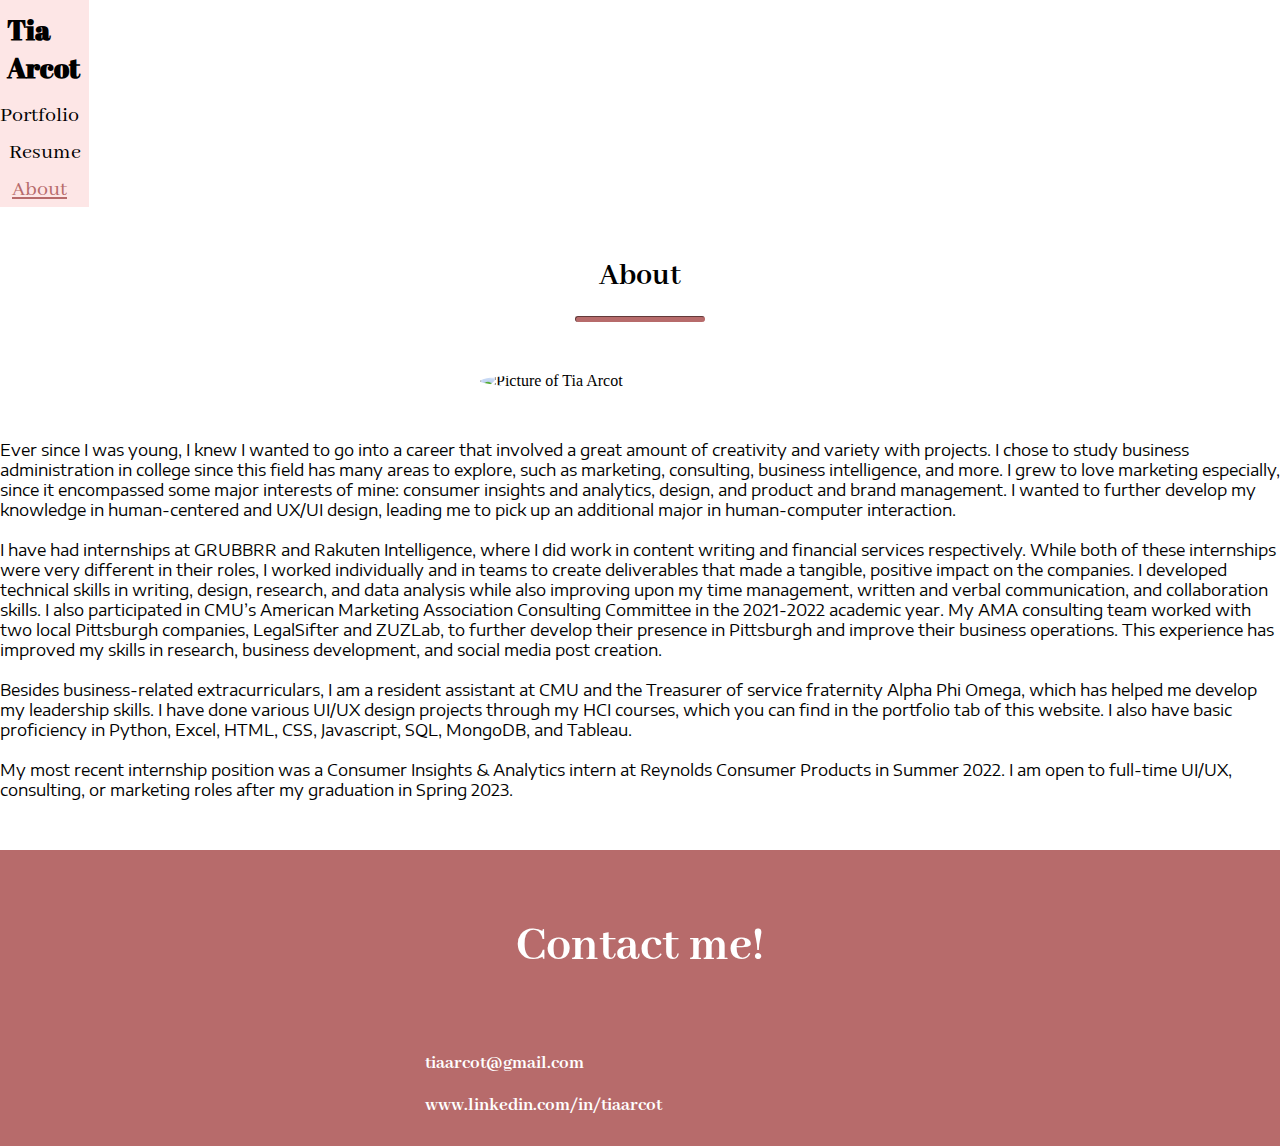
==== commit 308949fd: "updates to information" ====
--- a/about.html
+++ b/about.html
@@ -38,6 +38,7 @@
     <script src="https://kit.fontawesome.com/a4cff998de.js" crossorigin="anonymous"></script>
 </head>
 <body>
+    <!--Navigation Bar-->
     <div class="container-fluid navbar">
         <div class="row text-center">
             <div class="col-lg tiaarcot">
@@ -56,16 +57,21 @@
             </div>
         </div>
     </div>
+
+    <!--Page Title-->
     <h1 class="pageTitle">About</h1>
     <hr size="1">
+
+    <!--About Section-->
     <img class="img-fluid aboutPicture" src="assets/tiapicture.jpg" alt="Picture of Tia Arcot"/>
     <div class="container aboutText">
-        <p>Ever since I was young, I knew I wanted to go into a career that involved a great amount of creativity and variety with projects. I chose to study business administration in college since this field has many areas to explore, such as marketing, consulting, business intelligence, and more. I grew to love marketing especially, since it encompassed some major interests of mine: consumer insights and analytics, design, and product and brand management. I wanted to further develop my knowledge in human-centered and UX/UI design, leading me to pick up an additional major in human-computer interaction.<br><br>I have had internships at GRUBBRR and Rakuten Intelligence, where I did work in content writing and financial services respectively. While both of these internships were very different in their roles, I worked individually and in teams to create deliverables that made a tangible, positive impact on the companies. I developed technical skills in writing, design, research, and data analysis while also improving upon my time management, written and verbal communication, and collaboration skills. I also participated in CMU’s American Marketing Association Consulting Committee in the 2021-2022 academic year. My AMA consulting team worked with two local Pittsburgh companies, LegalSifter and ZUZLab, to further develop their presence in Pittsburgh and improve their business operations. This experience has improved my skills in research, business development, and social media post creation. <br><br>Besides business-related extracurriculars, I am a resident assistant at CMU and the Treasurer of service fraternity Alpha Phi Omega, which has helped me develop my leadership skills. I have done various UI/UX design projects through my HCI courses, which you can find in the portfolio tab of this website. I also have basic proficiency in Python, Excel, HTML, CSS, Javascript, SQL, MongoDB, and Tableau.<br><br>I will be a Consumer Insights & Analytics intern at Reynolds Consumer Products in Summer 2022, and I am open to full-time UI/UX or marketing roles after my graduation in Spring 2023. Learn some fun facts about me below!
+        <p>Ever since I was young, I knew I wanted to go into a career that involved a great amount of creativity and variety with projects. I chose to study business administration in college since this field has many areas to explore, such as marketing, consulting, business intelligence, and more. I grew to love marketing especially, since it encompassed some major interests of mine: consumer insights and analytics, design, and product and brand management. I wanted to further develop my knowledge in human-centered and UX/UI design, leading me to pick up an additional major in human-computer interaction.<br><br>I have had internships at GRUBBRR and Rakuten Intelligence, where I did work in content writing and financial services respectively. While both of these internships were very different in their roles, I worked individually and in teams to create deliverables that made a tangible, positive impact on the companies. I developed technical skills in writing, design, research, and data analysis while also improving upon my time management, written and verbal communication, and collaboration skills. I also participated in CMU’s American Marketing Association Consulting Committee in the 2021-2022 academic year. My AMA consulting team worked with two local Pittsburgh companies, LegalSifter and ZUZLab, to further develop their presence in Pittsburgh and improve their business operations. This experience has improved my skills in research, business development, and social media post creation. <br><br>Besides business-related extracurriculars, I am a resident assistant at CMU and the Treasurer of service fraternity Alpha Phi Omega, which has helped me develop my leadership skills. I have done various UI/UX design projects through my HCI courses, which you can find in the portfolio tab of this website. I also have basic proficiency in Python, Excel, HTML, CSS, Javascript, SQL, MongoDB, and Tableau.<br><br>My most recent internship position was a Consumer Insights & Analytics intern at Reynolds Consumer Products in Summer 2022. I am open to full-time UI/UX, consulting, or marketing roles after my graduation in Spring 2023.</p>
+    </div>
 
-</p>
-    </div>
-    <div class="container fact">
-        <div class="row text-center">
+    <!--Fun Fact Generator-->
+<!--    <div class="container fact"> -->
+        <!--Source: https://stackoverflow.com/questions/35261292/bootstrap-centering-content-then-left-aligning-in-relation-to-center-->
+       <!-- <div class="row text-center">
             <div class="col-lg factImage">
                 <img class="img-fluid changingImage" src="assets/skydiving.jpg" alt="Picture of Tia Skydiving"/>
             </div>
@@ -76,14 +82,17 @@
             </div>
         </div>
     </div>
-    <button type="button" class="aboutButton">Generate a new<br>fun fact!</button>
+    <button type="button" class="aboutButton">Generate a new<br>fun fact!</button> -->
+
+    <!--Contact Information-->
     <div class="container-fluid contact">
         <div class="row text-center">
             <div class="col-lg-6 align-self-center contactHeading">
                 <h2>Contact me!</h2>
             </div>
             <div class="col-lg-6 align-self-center contactInfo">
-                <h3><a href="mailto:someone@yoursite.com"><i class="fa-solid fa-envelope"></i>tiameghana@yahoo.com</a></h3>
+                <!--Source: https://css-tricks.com/snippets/html/mailto-links/-->
+                <h3><a href="mailto:someone@yoursite.com"><i class="fa-solid fa-envelope"></i>tiaarcot@gmail.com</a></h3>
                 <h3><a href="https://www.linkedin.com/in/tiaarcot/" target="_blank"><i class="fa-brands fa-linkedin"></i>www.linkedin.com/in/tiaarcot</a></h3>
             </div>
         </div>
--- a/style.css
+++ b/style.css
@@ -1,9 +1,11 @@
+/*Removing and Adding Whitespace*/
 html,body {
     margin:0;
     padding:0;
     overflow-x:hidden;
 }
 
+/*Source: https://stackoverflow.com/questions/10815188/adding-whitespace-at-bottom-of-html-page*/
 body {
     padding-bottom: 50px;
 }
@@ -64,6 +66,8 @@
 }
 
 /*Homepage*/
+
+/*Source: https://codeconvey.com/changing-words-with-css-animation/*/
 .homepageSentence {
     position: relative;
     text-align: center;
@@ -201,11 +205,13 @@
 }
 
 /*Portfolio Page*/
+
+/*Source: https://stackoverflow.com/questions/39278076/centering-text-on-circle-button*/
 .backToTop {
-    color: white;
-    background-color: #B76B6B;
-    border-style: solid;
-    border-color: #B76B6B;
+    color: #4D2626;
+    background-color: #E3B3B3;
+    border-style: solid;
+    border-color: #E3B3B3;
     border-radius: 50%;
     font-size: 30px;
     position: fixed;
@@ -222,14 +228,12 @@
     z-index: 1;
 }
 
-.backToTop i {
-    color: white;
-    display: block;
-}
-
+/*Source: https://stackoverflow.com/questions/34967960/button-color-after-being-clicked*/
+/*Source: https://stackoverflow.com/questions/50945974/bootstrap-button-primary-stays-blue-for-a-second-when-clicked-or-active-even-wh*/
 .backToTop:hover, .backToTop:focus {
-   background-color:#B76B6B !important;
-   border-color: #B76B6B !important;
+    color: #4D2626;
+   background-color:#FBDADA !important;
+   border-color: #FBDADA !important;
    outline: none !important;
 }
 
@@ -347,6 +351,8 @@
 }
 
 /*Resume Page*/
+
+/*Source: https://www.w3docs.com/snippets/html/how-to-embed-pdf-in-html.html*/
 iframe {
      width: 100%;
      height: 500px;
@@ -374,6 +380,7 @@
     display: block;
 }
 
+/*source: https://stackoverflow.com/questions/35261292/bootstrap-centering-content-then-left-aligning-in-relation-to-center*/
 .factText {
     font-family: 'Encode Sans', sans-serif;
     text-align: left;
@@ -790,3 +797,53 @@
     padding-top: 5px;
     padding-bottom: 3px;
 }
+
+/*Video Game Sales Page*/
+.videoGameSalesLeft {
+    background-color: #FFFAFA;
+    border-style: solid;
+    border-width: 1px;
+    border-color: #B76B6B;
+    border-radius: 10px;
+    padding: 15px;
+    transition: transform 0.5s;
+    margin-bottom: 15px;
+}
+
+.videoGameSalesRight {
+    background-color: #FFFAFA;
+    border-style: solid;
+    border-width: 1px;
+    border-color: #B76B6B;
+    border-radius: 10px;
+    padding: 15px;
+    transition: transform 0.5s;
+    margin-bottom: 25px;
+}
+
+.videoGameSalesLeft:hover {
+    transform: scale(1.03);
+}
+
+.videoGameSalesRight:hover {
+    transform: scale(1.03);
+}
+
+.videoGameSalesLeft h5 {
+    text-align: center;
+    font-family: 'Encode Sans', sans-serif;
+    font-weight: 700;
+    color: #B76B6B;
+    padding-top: 5px;
+    padding-bottom: 3px;
+}
+
+.videoGameSalesRight h5 {
+    text-align: center;
+    font-family: 'Encode Sans', sans-serif;
+    font-weight: 700;
+    color: #B76B6B;
+    padding-top: 5px;
+    padding-bottom: 3px;
+}
+
